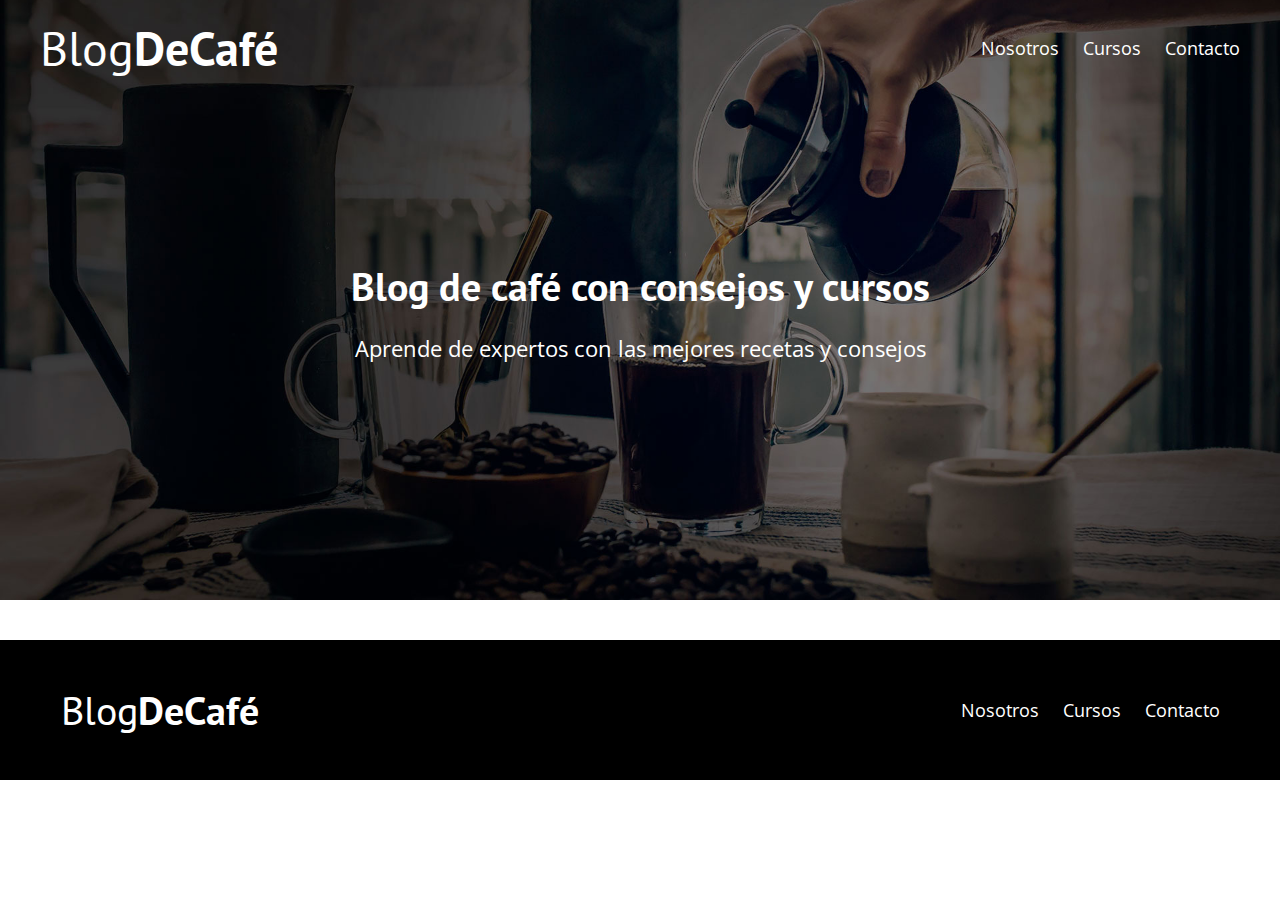
==== blogcafe/cursos.html @ 4b391666 "Agregamos paginas contacto, cursos y nosotros." ====
<!DOCTYPE html>
<html lang="en">
<head>
    <meta charset="UTF-8">
    <meta name="viewport" content="width=device-width, initial-scale=1.0">
    <meta http-equiv="X-UA-Compatible" content="ie=edge">
    <title>Blog de Café</title>
    <link href="https://fonts.googleapis.com/css2?family=Open+Sans&family=PT+Sans:wght@400;700&display=swap" rel="stylesheet"> 
    <link rel="stylesheet" href="css/normalize.css">
    <link rel="stylesheet" href="css/style.css">
</head>
<body>
    <header class="site-header">
        <div class="contenedor">
            <div class="barra">
                <a href="/">
                    <h1 class="no-margin">Blog<span>DeCafé</span></h1>
                </a>
                <div class="navegacion">
                    <a href="nosotros.html">Nosotros</a>
                    <a href="cursos.html">Cursos</a>
                    <a href="contacto.html">Contacto</a>
                </div>
            </div>  
            <div class="texto-header">
                <h2 class="no-margin">
                    Blog de café con consejos y cursos
                </h2>
                <p class="no-margin">Aprende de expertos con las mejores recetas y consejos</p>
            </div>  
        </div>
    </header>
   
    <main></main>

    <footer class="site-footer">
        <div class="contenedor">
            <div class="barra">
               <a href="/">
                    <h2 class="no-margin">Blog<span>DeCafé</span></h2>
               </a>
               <div class="navegacion">
                    <a href="nosotros.html">Nosotros</a>
                    <a href="cursos.html">Cursos</a>
                    <a href="contacto.html">Contacto</a>
                </div>
            </div>
        </div>
    </footer>
    
</body>
</html>
---- blogcafe/css/style.css ----
html
 {
    box-sizing: border-box;
    font-size: 62.5%;   /*10px = 1rem*/ 
 }

  *, *:before, *:after{
    box-sizing: inherit;
  }

  body
  {
    font-family: 'Open Sans', sans-serif;
    font-size: 1.6rem;
    line-height: 2;
  }

  h1, h2, h3, h4
  {
    font-family: 'PT Sans', sans-serif;
  }

  h1
  {
    font-size: 4.8rem;
  }

  h2
  {
    font-size: 4rem;
  }

  h3
  {
    font-size: 3.2rem;
  }

  h4
  {
    font-size: 2.8rem;
  }

  img
  {
      max-width: 100%;
  }


  /* Utilidades */

  .contenedor
  {
      max-width: 120rem;
      width: 95%;
      margin: 0 auto;
  }

  .centrar-texto
  {
      text-align: center;
  }

  .no-margin
  {
    margin: 0;
  }

  /* Botones  */

  .boton
  {
    display: block;
    padding: 1rem 3rem;
    text-align: center;
    color: white;
    text-decoration: none;
    font-family: 'PT Sans', sans-serif;
    font-weight: 700;
    font-size: 2rem;
    margin: 2rem 0;
    text-transform: uppercase;
  }

  @media (min-width:768px) 
  {
    .boton
    {
      display: inline-block;
    }
  }

  .boton-primario
  {
    background-color: #000000;
  }

  .boton-secundario
  {
    background-color: #784d3d;
  }
/* Header */

.site-header
{
  background-image: url(../img/banner.jpg);
  background-position: center center;
  background-size: cover;
  height: 60rem;
}

.site-header a
{
  color: #ffffff;
  text-decoration: none;
  text-align: center;
}

.site-header h1
{
  font-weight: 400;
  /* text-align: center; */
}

.site-header span
{
  font-weight: 700;
  
}

/* .navegacion 
{
  text-align: center;
} */

@media (min-width:768px) 
{
  .barra
  {
    display: flex;
    justify-content: space-between;
    align-items: center;
  }
}


.navegacion a
{
  display: block;
  font-size: 1.8rem;
}

@media (min-width:768px) 
{
  .navegacion a
  {
    display: inline;
    margin-right: 2rem;
  }

  .navegacion a:last-of-type
  {
    margin: 0;
  }
}


.texto-header
{
  color: white;
  text-align: center;
  margin-top: 5rem;
}

@media (min-width:768px) 
{
  .texto-header
  {
    margin-top: 15rem;
  }
}

.texto-header p
{
  font-size: 2.2rem;
}



/* Main - Blog */

.contenido-principal
{
  display: flex;
  flex-wrap: wrap;
}
/* 
.blog
{
  flex: 0 0 calc(60% - 2rem);
  
}

.cursos
{
  flex: 0 0 calc(40% - 2rem);
} */

.blog, .cursos
{
  flex: 0 0 100%;
}

.entrada-blog
{
  margin-bottom: 4rem;
  border-bottom: 1px solid #e1e1e1;
}

.entrada-blog:last-of-type
{
  border: none;
}

.cursos
{
  order: -1;
}

.cursos h2
{
  line-height: 1.2;
}



@media (min-width:768px) 
{
  .contenido-principal
  {
    justify-content: space-between;
  }

  .blog
  {
    flex-basis: 60%;
    /* order: -1; */
  }

  .cursos
  {
    flex-basis: calc(40% - 3rem);
    order: +1;
  }
}

/* Cursos Sidebar */

.lista-cursos
{
  padding: 0;
  list-style: none;
}

.curso
{
  /* list-style: none; */
  padding-bottom: 2rem;
  border-bottom: 1px solid #e1e1e1;
  font-family: 'PT Sans', sans-serif;
}

.curso:last-of-type
{
  border: none;
}

.curso span
{
  font-weight: 700;
}

.curso h3
{
  font-size: 2.8rem;
}

/* Footer */

.site-footer
{
  background-color: black;
  padding: 3rem;
  margin-top: 4rem;
}

.site-footer a
{
  color: #ffffff;
  text-decoration: none;
  text-align: center;
}

.site-footer h2
{
  color: #ffffff;
  font-weight: 400;
  
}

.site-footer span
{
  font-weight: 700;
}

/* Nosotros */

.nosotros
{
  display: flex;
  justify-content: space-between;
}

.imagen-nosotros
{
  flex: 0 0  calc(66.6% - 2rem);
}

.contenido-nosotros
{
  flex: 0 0 calc(33.3% - 2rem);
}
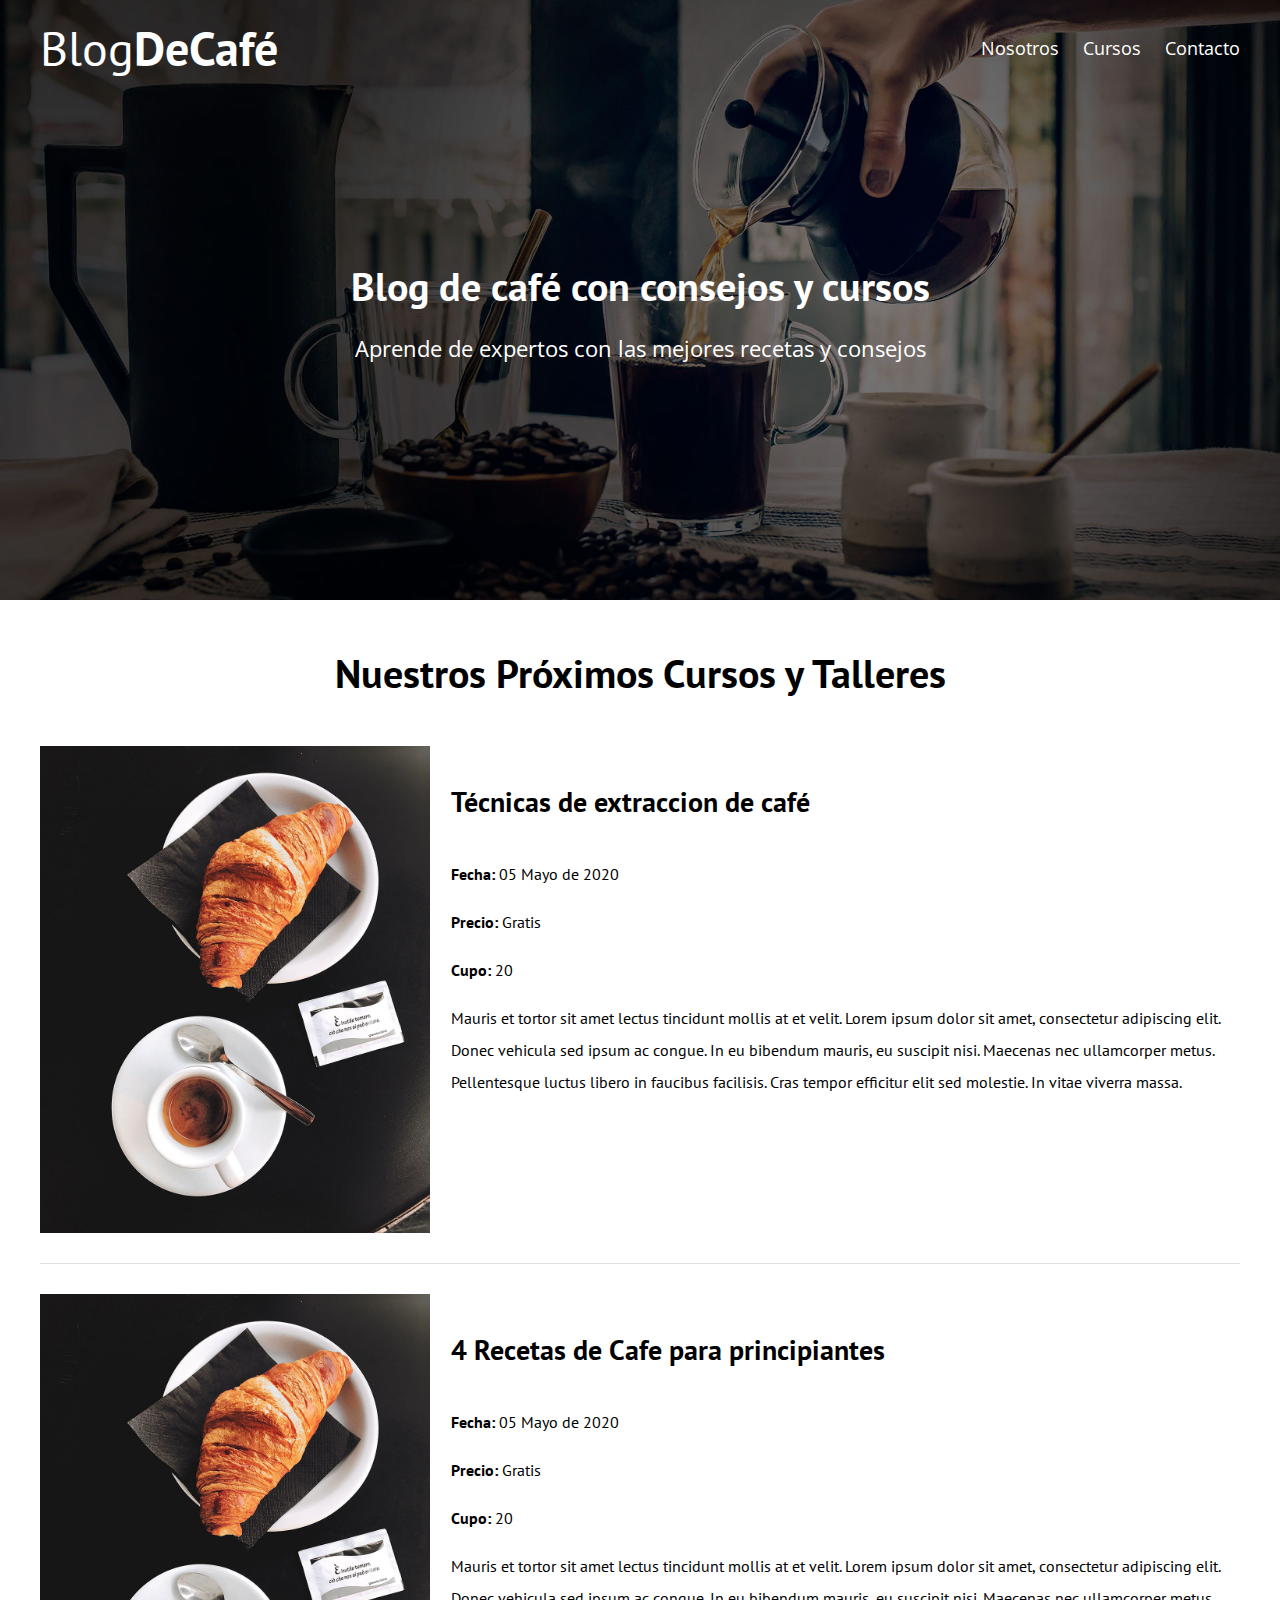
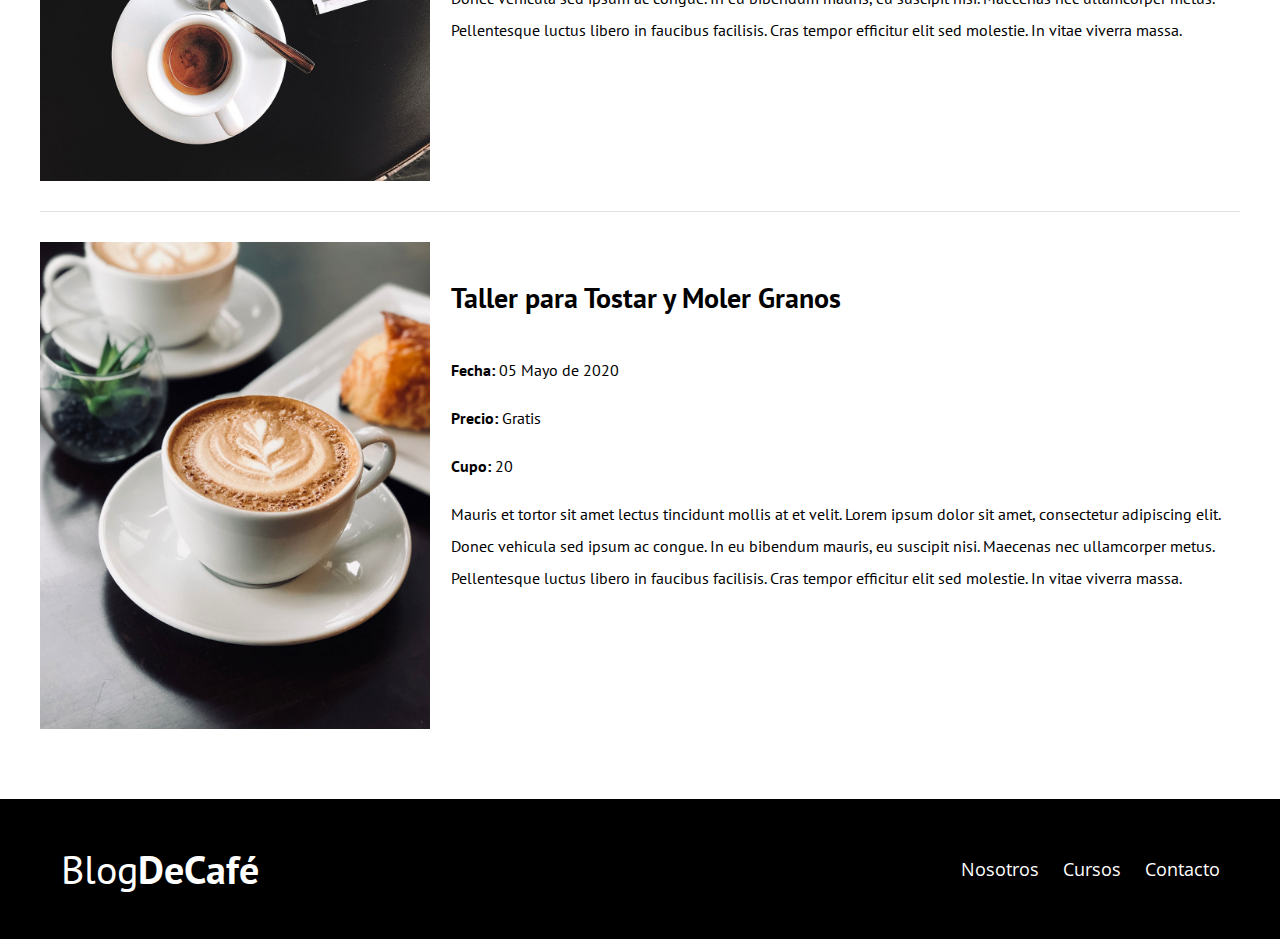
==== commit 67bc6ee1: "Terminamos la pagina cursos, siguiente pagina a trabajar contacto, aprendimos a trabajar modo bootst" ====
--- a/blogcafe/cursos.html
+++ b/blogcafe/cursos.html
@@ -31,7 +31,53 @@
         </div>
     </header>
    
-    <main></main>
+    <main class="contenedor">
+        <h2 class="centrar-texto">Nuestros Próximos Cursos y Talleres</h2>
+        <article class="curso grid">
+            <div class="column-4">
+                <img src="img/curso1.jpg" alt="curso1">
+            </div>        
+            <div class="column-8">
+                <h3>Técnicas de extraccion de café</h3>
+                <p ><span>Fecha:</span>  05 Mayo de 2020</p>
+                <p ><span>Precio:</span>  Gratis</p>
+                <p ><span>Cupo:</span> 20</p>
+                <p>
+                    Mauris et tortor sit amet lectus tincidunt mollis at et velit. Lorem ipsum dolor sit amet, consectetur adipiscing elit. Donec vehicula sed ipsum ac congue. In eu bibendum mauris, eu suscipit nisi. Maecenas nec ullamcorper metus. Pellentesque luctus libero in faucibus facilisis. Cras tempor efficitur elit sed molestie. In vitae viverra massa.
+                </p>
+            </div>
+        </article>
+
+        <article class="curso grid">
+            <div class="column-4">
+                <img src="img/curso1.jpg" alt="curso1">
+            </div>        
+            <div class="column-8">
+                <h3>4 Recetas de Cafe para principiantes</h3>
+                <p ><span>Fecha:</span>  05 Mayo de 2020</p>
+                <p ><span>Precio:</span>  Gratis</p>
+                <p ><span>Cupo:</span> 20</p>
+                <p>
+                    Mauris et tortor sit amet lectus tincidunt mollis at et velit. Lorem ipsum dolor sit amet, consectetur adipiscing elit. Donec vehicula sed ipsum ac congue. In eu bibendum mauris, eu suscipit nisi. Maecenas nec ullamcorper metus. Pellentesque luctus libero in faucibus facilisis. Cras tempor efficitur elit sed molestie. In vitae viverra massa.
+                </p>
+            </div>
+        </article>
+
+        <article class="curso grid">
+            <div class="column-4">
+                <img src="img/curso2.jpg" alt="curso2">
+            </div>        
+            <div class="column-8">
+                <h3>Taller para Tostar y Moler Granos</h3>
+                <p ><span>Fecha:</span>  05 Mayo de 2020</p>
+                <p ><span>Precio:</span>  Gratis</p>
+                <p ><span>Cupo:</span> 20</p>
+                <p>
+                    Mauris et tortor sit amet lectus tincidunt mollis at et velit. Lorem ipsum dolor sit amet, consectetur adipiscing elit. Donec vehicula sed ipsum ac congue. In eu bibendum mauris, eu suscipit nisi. Maecenas nec ullamcorper metus. Pellentesque luctus libero in faucibus facilisis. Cras tempor efficitur elit sed molestie. In vitae viverra massa.
+                </p>
+            </div>
+        </article>
+    </main>
 
     <footer class="site-footer">
         <div class="contenedor">
--- a/blogcafe/css/style.css
+++ b/blogcafe/css/style.css
@@ -264,6 +264,8 @@
 .curso
 {
   /* list-style: none; */
+  /* padding-top: 3rem; */
+  margin-top: 3rem;
   padding-bottom: 2rem;
   border-bottom: 1px solid #e1e1e1;
   font-family: 'PT Sans', sans-serif;
@@ -314,7 +316,7 @@
 
 /* Nosotros */
 
-.nosotros
+/* .nosotros
 {
   display: flex;
   justify-content: space-between;
@@ -328,8 +330,31 @@
 .contenido-nosotros
 {
   flex: 0 0 calc(33.3% - 2rem);
-}
-
-
-
-
+} */
+
+@media (min-width:768px) 
+{
+  .grid
+  {
+    display: flex;
+    justify-content: space-between;
+  }
+
+  .column-6
+  {
+    flex: 0 0 calc(50% - 2rem);
+  }
+
+  .column-4
+  {
+    flex: 0 0 calc(33.3% - 1rem);
+  }
+
+  .column-8
+  {
+    flex: 0 0 calc(66.6% - 1rem);
+  }
+}
+
+
+
